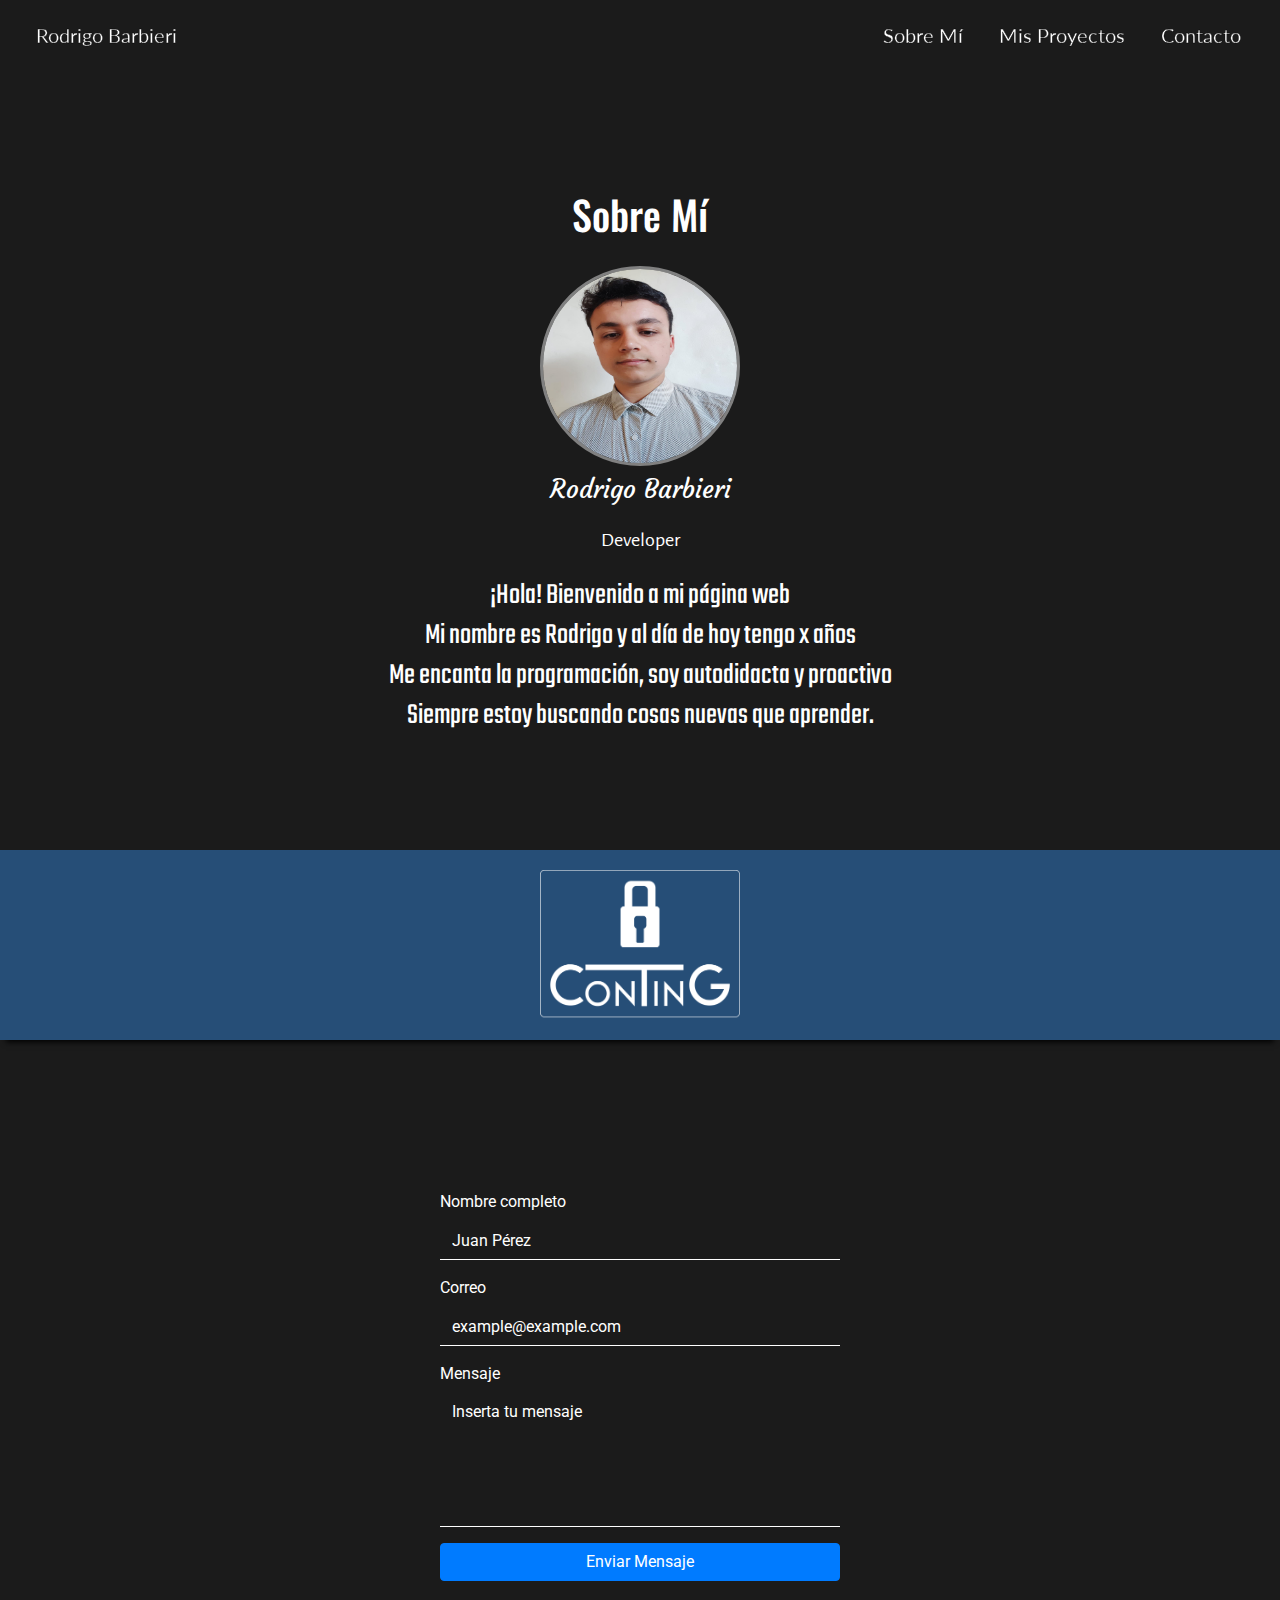
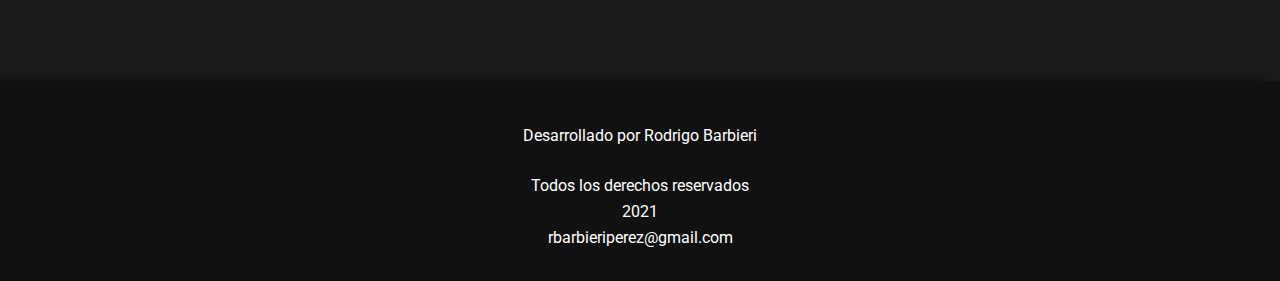
==== index.html @ 74faa492 "1.0" ====
<!DOCTYPE html>
<html lang="es">
<head>
    <meta charset="UTF-8">
    <meta name="viewport" content="width=device-width, initial-scale=1">
    <title>Rodrigo Barbieri</title>
    <script src="/Bootstrap/jquery-3.6.0.js"></script>
    <script src="https://cdn.jsdelivr.net/npm/bootstrap@4.6.0/dist/js/bootstrap.bundle.min.js" integrity="sha384-Piv4xVNRyMGpqkS2by6br4gNJ7DXjqk09RmUpJ8jgGtD7zP9yug3goQfGII0yAns" crossorigin="anonymous"></script>
    <link rel="stylesheet" href="/Bootstrap/bootstrap-4.6.0-dist/css/bootstrap.min.css">
    <script type="text/javascript" src="index.js"></script>
    <link rel="stylesheet" href="index.css">
    <!--Fonts-->
    <link rel="preconnect" href="https://fonts.gstatic.com">
    <link href="https://fonts.googleapis.com/css2?family=Lato:wght@900&display=swap" rel="stylesheet">
    <link href="https://fonts.googleapis.com/css2?family=Oswald:wght@700&display=swap" rel="stylesheet">
    <link href="https://fonts.googleapis.com/css2?family=Teko:wght@300&display=swap" rel="stylesheet">
    <link href="https://fonts.googleapis.com/css2?family=Courgette&display=swap" rel="stylesheet">
    <link href="https://fonts.googleapis.com/css2?family=Alegreya+Sans:ital,wght@1,300&display=swap" rel="stylesheet">
    <link href="https://fonts.googleapis.com/css2?family=Roboto:wght@300&display=swap" rel="stylesheet">
</head>
<!-- Navbar -->
<header>
  <nav class="navbar navbar-expand-lg fixed-top" id="navbar">
    <!-- Brand -->
    <a class="navbar-brand" id="nav-title" href="#">Rodrigo Barbieri</a>
  
    <!-- Toggler/collapsibe Button -->
    <button class="navbar-toggler" type="button" data-toggle="collapse" data-target="#collapsibleNavbar">
      <img src="/Images/menu-4-xxl.png" alt="menu">
    </button>
  
    <!-- Navbar links -->
    <div class="collapse navbar-collapse" id="collapsibleNavbar">
      <ul class="navbar-nav col-lg-auto ml-auto">
        <li class="nav-item">
          <a class="nav-link" id="a-about-me" href="#container-about-me">Sobre Mí</a>
        </li>
        <li class="nav-item">
          <a class="nav-link" id="a-projects" href="#my-projects">Mis Proyectos</a>
        </li>
        <li class="nav-item">
          <a class="nav-link" id="a-contact" href="#container-form">Contacto</a>
        </li>
      </ul>
    </div>
  </nav>


</header>
<body>
  <div class="container-fluid d-flex justify-content-center" id="container-about-me">
    <div class="row">
      <div class="col-12 col-lg-12">
        <h1 id="about-me">Sobre Mí</h1>
      </div>
      <!--My Picture-->
      <div class="col-12 col-lg-12 d-flex justify-content-center">
        <img id="foto-camisa" src="/Images/foto-camisa.jpg" alt="Foto camisa">
      </div>
      <!--Under Photo Text-->
      <div class="col-12 col-lg-12 d-flex justify-content-center">
        <p id = "text-under-photo">Rodrigo Barbieri</p> 
      </div> 
      <div class="col-12 col-lg-12 d-flex justify-content-center">
        <p id="text-under-photo-2">Developer</p>
      </div>
      <!--Information about me-->
      <div class="col-12 col-lg-12">
        <p id="p-about-me">¡Hola! Bienvenido a mi página web<br>
        Mi nombre es Rodrigo y al día de hoy tengo x años <br>
        Me encanta la programación, soy autodidacta y proactivo <br>
        Siempre estoy buscando cosas nuevas que aprender.
        </p>
      </div>
    </div>
  </div>
  <!--My projects-->
  <div class="container-fluid d-flex justify-content-around" id="my-projects">
    <div class="row">
      <!--Images of Projects-->
      <div class="col-12 col-lg-4">
        <img src="/Images/logoLolo.png" alt="logo-conting" id="logo-conting">
      </div>
    </div>
  </div>

  <!--Main Div ConTinG-->
  <div class="container-fluid" id="main-div-conting">
    <div class="row ">
      <div class="col-12 col-lg-12">
        <p id="description-projects-p"></p>
      </div>
      <div class="col-12 col-lg-12">
        <p id="caracteristicas"></p>
      </div>
    </div>
    <div class="row col-lg-12" id="container-images-row1">
      
    </div>
  </div>
  <!--Contact-->
  <div class="container-fluid d-flex justify-content-center" id="container-form">
    <div class="row">
      <form onsubmit="return false">
        <div class="col-8 col-lg-8">
          <div class="form-group">
            <label for="nombre-completo">Nombre completo</label>
            <input type="text" class="form-control" id="nombre-completo" placeholder="Juan Pérez">
          </div>
          <div class="form-group">
            <label for="correo">Correo</label>
            <input type="email" class="form-control" id="correo" placeholder="example@example.com">
          </div>
        </div>

        <div class="col-4 col-lg-4">
          <div class="form-group">
            <label for="mensaje">Mensaje</label>
            <textarea type="text" class="form-control rounded-0" id="mensaje" placeholder="Inserta tu mensaje" maxlength="500" rows="5" ></textarea>
          </div>
        </div>
        <div class="col-12 col-lg-12">
          <button type="submit" class="btn btn-primary" id="btn-enviar">Enviar Mensaje</button>
        </div>
        
      </form>
    </div>
  </div>

  <!--Dev Information-->
  <div class="container-fluid" id="dev-container">
    <div class="row">
      <div class="col-12">
        <p>Desarrollado por Rodrigo Barbieri</p><br>
        <p>Todos los derechos reservados</p>
        <p>2021</p>
        <p>rbarbieriperez@gmail.com</p>
      </div>
    </div>
  </div>
</body>
</html>
---- index.css ----
/* Declaraciones globales */
a{
  color: white;
  font-family: 'Lato', sans-serif;
  font-size: 20px;
  background-color: #1B1B1B;
}

h1{
  font-family: 'Oswald', sans-serif;
}
a:hover{
  color:white;
}
body, header{
  background-color: #1B1B1B;
}
nav{
  height: 70px;
  transition: 0.5s;
}
p{
  font-family: 'Teko', sans-serif;
  color: white;
}
/*Navbar*/
.nav-link, #nav-title{
  -webkit-text-stroke: .3px black; 
  font-size: 20px;
  margin-left: 20px;
}


/*About Me*/
#about-me{
  position: relative;
  top:60px;
  text-align: center;
  color:white;
}

#container-about-me{
  position: relative;
  width:auto;
  height:700px;
  box-shadow: top 2px;
  top: 130px;
  
}

#p-about-me{
  position: relative;
  top: 90px;
  text-align: center;
  line-height: 40px;
  font-size: 30px;
  margin-bottom: 500px;
}

#foto-camisa{
  width: 200px;
  height: 200px;
  border-radius: 50%;
  border: solid 3px gray;
  position: relative;
  top: 80px;
}

#text-under-photo{
  position: relative;
  font-family: 'Courgette', cursive;
  font-size: 25px;
  top:85px;
}

#text-under-photo-2{
  position: relative;
  font-family:'Alegreya Sans', sans-serif;;
  font-size: 20px;
  top:85px;
}

/*Conting Band*/

#my-projects{
  position: relative;
  background-color: #264E77;
  top:  150px;
  padding: 20px;
  -webkit-box-shadow: 0 8px 6px -6px black; 
  
}

#logo-conting{
  width: 200px;
  height: 150px;
  display: inline-block;

}

#my-projects:hover {
  border: solid 1px white ;
  cursor: pointer;
}

/*Description of Projects*/

#main-div-conting p:not(#caracteristicas){
  font-family: 'Roboto', sans-serif;
  font-size: 24px;
}

#main-div-conting{
  position: relative;
  top: 180px;
  background-color: transparent;
  text-align: center;
}

#caracteristicas{
  font-size: 50px;
}

/*Images of characteristics*/
#container-images{
  position: relative;
  top:300px;
}

/*Image of characteristics ConTinG*/
#logo-csharp, #logo-mysql, #logo-raspy,#logo-arduino, #logo-python, #logo-server{
  width: 200px;
  height: 200px;
  position: relative;
}

/*Contact form*/

#container-form{
  position: relative;
  top: 300px;
  display: flex;
}

#nombre-completo{
  width: 400px;
}
#correo{
  width: 400px;
}

#mensaje{
  width: 400px;
  resize: none;
}

#nombre-completo, #correo, #mensaje{
  background-color: transparent;
  color: white;
  border:none;
  border-bottom: solid 1px white;
  border-radius: 0px;

  
} 



label{
  color:white;
}

#btn-enviar{
  width: 400px;
}


.form-control::placeholder { /* Chrome, Firefox, Opera, Safari 10.1+ */
  color: white;
  opacity: 1; /* Firefox */
}

.form-control:-ms-input-placeholder { /* Internet Explorer 10-11 */
  color: white;
}

.form-control::-ms-input-placeholder { /* Microsoft Edge */
  color: white;
}

/*Dev Information*/

#dev-container{
  position: relative;
  background-color: #111111;
  width: auto;
  height: 200px;
  top: 400px;
  text-align: center;
  padding-top: 50px;
  box-shadow :  -10px 0px  10px  0px  #111 ; 
}

#dev-container p {
  font-family: 'Roboto', sans-serif;
  line-height: 10px; 
}
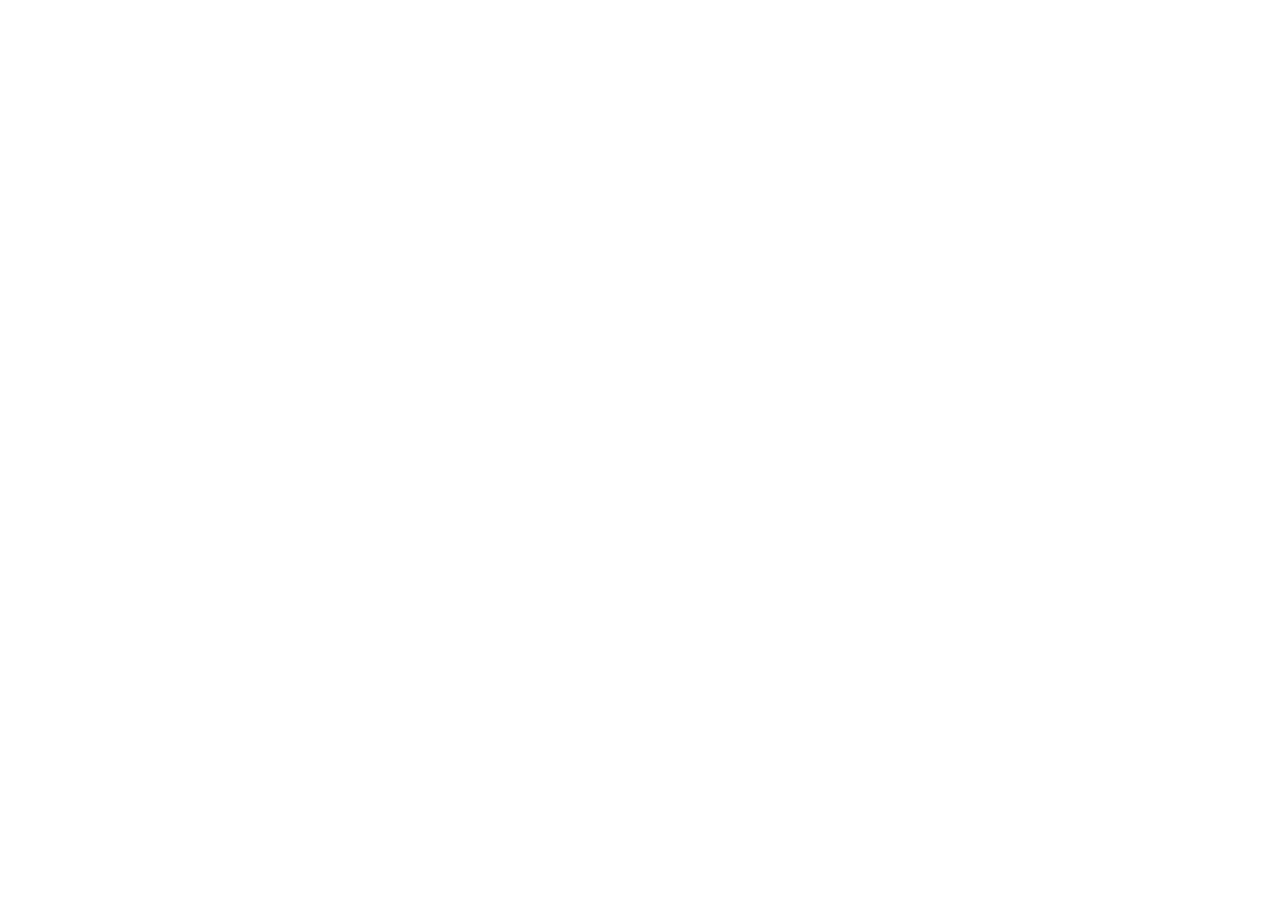
==== commit ab70ecdd: "Updates" ====
--- a/index.html
+++ b/index.html
@@ -1,142 +1 @@
-<!DOCTYPE html>
-<html lang="es">
-<head>
-    <meta charset="UTF-8">
-    <meta name="viewport" content="width=device-width, initial-scale=1">
-    <title>Rodrigo Barbieri</title>
-    <script src="/Bootstrap/jquery-3.6.0.js"></script>
-    <script src="https://cdn.jsdelivr.net/npm/bootstrap@4.6.0/dist/js/bootstrap.bundle.min.js" integrity="sha384-Piv4xVNRyMGpqkS2by6br4gNJ7DXjqk09RmUpJ8jgGtD7zP9yug3goQfGII0yAns" crossorigin="anonymous"></script>
-    <link rel="stylesheet" href="/Bootstrap/bootstrap-4.6.0-dist/css/bootstrap.min.css">
-    <script type="text/javascript" src="index.js"></script>
-    <link rel="stylesheet" href="index.css">
-    <!--Fonts-->
-    <link rel="preconnect" href="https://fonts.gstatic.com">
-    <link href="https://fonts.googleapis.com/css2?family=Lato:wght@900&display=swap" rel="stylesheet">
-    <link href="https://fonts.googleapis.com/css2?family=Oswald:wght@700&display=swap" rel="stylesheet">
-    <link href="https://fonts.googleapis.com/css2?family=Teko:wght@300&display=swap" rel="stylesheet">
-    <link href="https://fonts.googleapis.com/css2?family=Courgette&display=swap" rel="stylesheet">
-    <link href="https://fonts.googleapis.com/css2?family=Alegreya+Sans:ital,wght@1,300&display=swap" rel="stylesheet">
-    <link href="https://fonts.googleapis.com/css2?family=Roboto:wght@300&display=swap" rel="stylesheet">
-</head>
-<!-- Navbar -->
-<header>
-  <nav class="navbar navbar-expand-lg fixed-top" id="navbar">
-    <!-- Brand -->
-    <a class="navbar-brand" id="nav-title" href="#">Rodrigo Barbieri</a>
-  
-    <!-- Toggler/collapsibe Button -->
-    <button class="navbar-toggler" type="button" data-toggle="collapse" data-target="#collapsibleNavbar">
-      <img src="/Images/menu-4-xxl.png" alt="menu">
-    </button>
-  
-    <!-- Navbar links -->
-    <div class="collapse navbar-collapse" id="collapsibleNavbar">
-      <ul class="navbar-nav col-lg-auto ml-auto">
-        <li class="nav-item">
-          <a class="nav-link" id="a-about-me" href="#container-about-me">Sobre Mí</a>
-        </li>
-        <li class="nav-item">
-          <a class="nav-link" id="a-projects" href="#my-projects">Mis Proyectos</a>
-        </li>
-        <li class="nav-item">
-          <a class="nav-link" id="a-contact" href="#container-form">Contacto</a>
-        </li>
-      </ul>
-    </div>
-  </nav>
-
-
-</header>
-<body>
-  <div class="container-fluid d-flex justify-content-center" id="container-about-me">
-    <div class="row">
-      <div class="col-12 col-lg-12">
-        <h1 id="about-me">Sobre Mí</h1>
-      </div>
-      <!--My Picture-->
-      <div class="col-12 col-lg-12 d-flex justify-content-center">
-        <img id="foto-camisa" src="/Images/foto-camisa.jpg" alt="Foto camisa">
-      </div>
-      <!--Under Photo Text-->
-      <div class="col-12 col-lg-12 d-flex justify-content-center">
-        <p id = "text-under-photo">Rodrigo Barbieri</p> 
-      </div> 
-      <div class="col-12 col-lg-12 d-flex justify-content-center">
-        <p id="text-under-photo-2">Developer</p>
-      </div>
-      <!--Information about me-->
-      <div class="col-12 col-lg-12">
-        <p id="p-about-me">¡Hola! Bienvenido a mi página web<br>
-        Mi nombre es Rodrigo y al día de hoy tengo x años <br>
-        Me encanta la programación, soy autodidacta y proactivo <br>
-        Siempre estoy buscando cosas nuevas que aprender.
-        </p>
-      </div>
-    </div>
-  </div>
-  <!--My projects-->
-  <div class="container-fluid d-flex justify-content-around" id="my-projects">
-    <div class="row">
-      <!--Images of Projects-->
-      <div class="col-12 col-lg-4">
-        <img src="/Images/logoLolo.png" alt="logo-conting" id="logo-conting">
-      </div>
-    </div>
-  </div>
-
-  <!--Main Div ConTinG-->
-  <div class="container-fluid" id="main-div-conting">
-    <div class="row ">
-      <div class="col-12 col-lg-12">
-        <p id="description-projects-p"></p>
-      </div>
-      <div class="col-12 col-lg-12">
-        <p id="caracteristicas"></p>
-      </div>
-    </div>
-    <div class="row col-lg-12" id="container-images-row1">
-      
-    </div>
-  </div>
-  <!--Contact-->
-  <div class="container-fluid d-flex justify-content-center" id="container-form">
-    <div class="row">
-      <form onsubmit="return false">
-        <div class="col-8 col-lg-8">
-          <div class="form-group">
-            <label for="nombre-completo">Nombre completo</label>
-            <input type="text" class="form-control" id="nombre-completo" placeholder="Juan Pérez">
-          </div>
-          <div class="form-group">
-            <label for="correo">Correo</label>
-            <input type="email" class="form-control" id="correo" placeholder="example@example.com">
-          </div>
-        </div>
-
-        <div class="col-4 col-lg-4">
-          <div class="form-group">
-            <label for="mensaje">Mensaje</label>
-            <textarea type="text" class="form-control rounded-0" id="mensaje" placeholder="Inserta tu mensaje" maxlength="500" rows="5" ></textarea>
-          </div>
-        </div>
-        <div class="col-12 col-lg-12">
-          <button type="submit" class="btn btn-primary" id="btn-enviar">Enviar Mensaje</button>
-        </div>
-        
-      </form>
-    </div>
-  </div>
-
-  <!--Dev Information-->
-  <div class="container-fluid" id="dev-container">
-    <div class="row">
-      <div class="col-12">
-        <p>Desarrollado por Rodrigo Barbieri</p><br>
-        <p>Todos los derechos reservados</p>
-        <p>2021</p>
-        <p>rbarbieriperez@gmail.com</p>
-      </div>
-    </div>
-  </div>
-</body>
-</html>
+<!doctype html><html lang="en"><head><meta charset="utf-8"/><link rel="icon" href="/barbieri-dev.github.io/favicon.ico"/><meta name="viewport" content="width=device-width,initial-scale=1"/><meta name="theme-color" content="#000000"/><meta name="description" content="Web site created using create-react-app"/><link rel="apple-touch-icon" href="/barbieri-dev.github.io/logo192.png"/><link rel="manifest" href="/barbieri-dev.github.io/manifest.json"/><title>React App</title><link href="/barbieri-dev.github.io/static/css/main.e198d938.chunk.css" rel="stylesheet"></head><body><noscript>You need to enable JavaScript to run this app.</noscript><div id="root" onselectstart="return!1"></div><script>!function(e){function r(r){for(var n,i,a=r[0],l=r[1],p=r[2],c=0,s=[];c<a.length;c++)i=a[c],Object.prototype.hasOwnProperty.call(o,i)&&o[i]&&s.push(o[i][0]),o[i]=0;for(n in l)Object.prototype.hasOwnProperty.call(l,n)&&(e[n]=l[n]);for(f&&f(r);s.length;)s.shift()();return u.push.apply(u,p||[]),t()}function t(){for(var e,r=0;r<u.length;r++){for(var t=u[r],n=!0,a=1;a<t.length;a++){var l=t[a];0!==o[l]&&(n=!1)}n&&(u.splice(r--,1),e=i(i.s=t[0]))}return e}var n={},o={1:0},u=[];function i(r){if(n[r])return n[r].exports;var t=n[r]={i:r,l:!1,exports:{}};return e[r].call(t.exports,t,t.exports,i),t.l=!0,t.exports}i.m=e,i.c=n,i.d=function(e,r,t){i.o(e,r)||Object.defineProperty(e,r,{enumerable:!0,get:t})},i.r=function(e){"undefined"!=typeof Symbol&&Symbol.toStringTag&&Object.defineProperty(e,Symbol.toStringTag,{value:"Module"}),Object.defineProperty(e,"__esModule",{value:!0})},i.t=function(e,r){if(1&r&&(e=i(e)),8&r)return e;if(4&r&&"object"==typeof e&&e&&e.__esModule)return e;var t=Object.create(null);if(i.r(t),Object.defineProperty(t,"default",{enumerable:!0,value:e}),2&r&&"string"!=typeof e)for(var n in e)i.d(t,n,function(r){return e[r]}.bind(null,n));return t},i.n=function(e){var r=e&&e.__esModule?function(){return e.default}:function(){return e};return i.d(r,"a",r),r},i.o=function(e,r){return Object.prototype.hasOwnProperty.call(e,r)},i.p="/barbieri-dev.github.io/";var a=this["webpackJsonpmy-page"]=this["webpackJsonpmy-page"]||[],l=a.push.bind(a);a.push=r,a=a.slice();for(var p=0;p<a.length;p++)r(a[p]);var f=l;t()}([])</script><script src="/barbieri-dev.github.io/static/js/2.5709bd2a.chunk.js"></script><script src="/barbieri-dev.github.io/static/js/main.7e612639.chunk.js"></script></body></html>